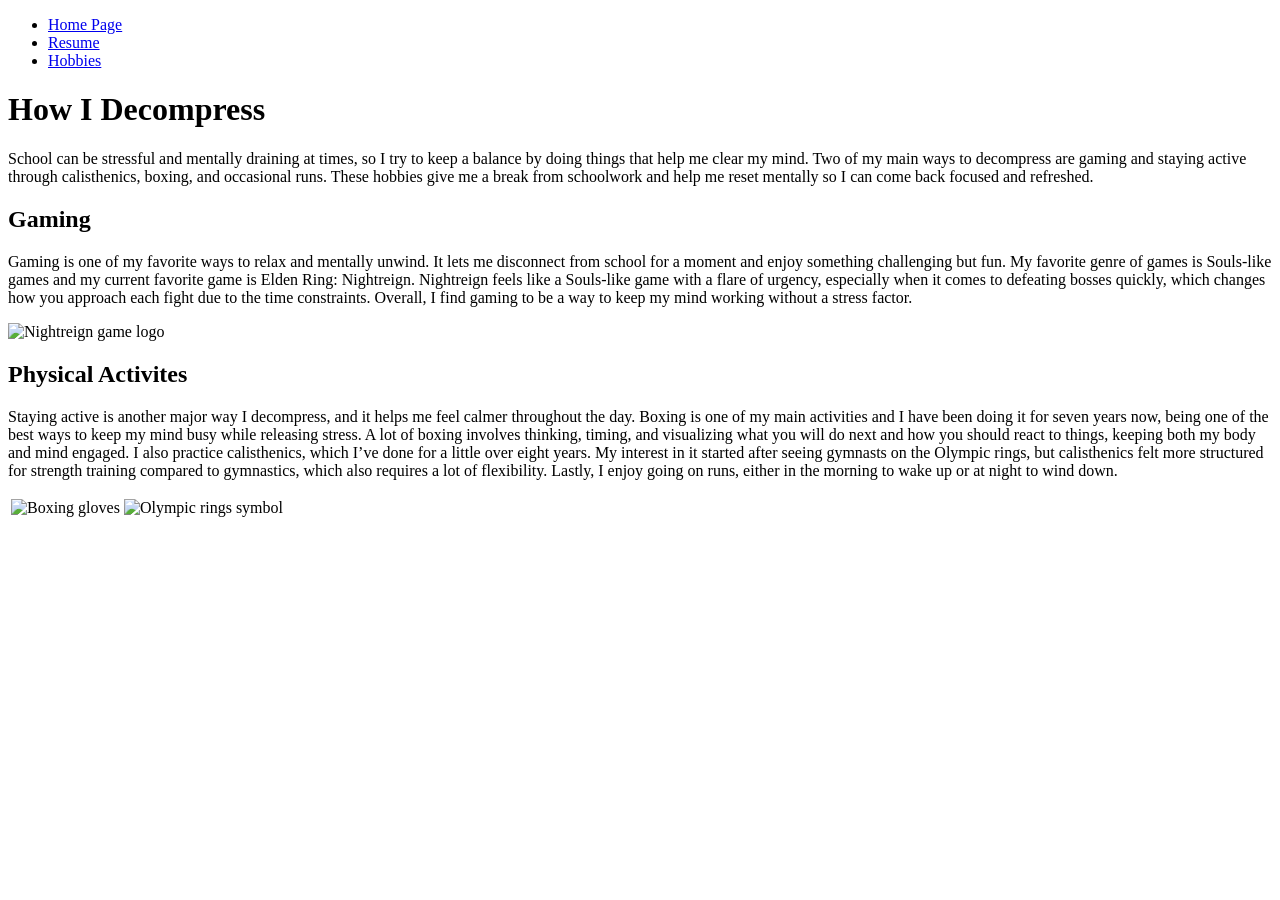
==== hobbies.html @ 48b9b443 "Transfering files" ====
<!DOCTYPE html>
<html lang="en-US">

<head>

	<meta charset="UTF-8">
	<meta name="viewport" content="width=device-width, initial-scale=1">

	<title>Hobbies</title>

	

</head>

<body>

  <header>
    <nav>
      <ul>
        <li><a href="index.html">Home Page</a></li>
        <li><a href="resume.html">Resume</a></li>
        <li><a href="hobbies.html">Hobbies</a></li>
      </ul>
    </nav>    
  </header>


  <h1>How I Decompress</h1>
  <p>
    School can be stressful and mentally draining at times, so I try to keep a balance by doing things that help me clear my mind. 
    Two of my main ways to decompress are gaming and staying active through calisthenics, boxing, and occasional runs. 
    These hobbies give me a break from schoolwork and help me reset mentally so I can come back focused and refreshed.
</p>


<h2>Gaming</h2>
<p> 
  Gaming is one of my favorite ways to relax and mentally unwind. It lets me disconnect from school for a moment and enjoy something challenging but fun. 
  My favorite genre of games is Souls-like games and my current favorite game is Elden Ring: Nightreign. Nightreign feels like a Souls-like game with a flare of urgency, especially when it comes to defeating bosses quickly, which changes how you approach each fight due to the time constraints. 
  Overall, I find gaming to be a way to keep my mind working without a stress factor.
</p>

<img src="images/Elden-Ring-Nightreign.jpg" alt="Nightreign game logo" width="500">


<h2>Physical Activites</h2>
<p>
  Staying active is another major way I decompress, and it helps me feel calmer throughout the day. Boxing is one of my main activities and I have been doing it for seven years now, being one of the best ways to keep my mind busy while releasing stress.
  A lot of boxing involves thinking, timing, and visualizing what you will do next and how you should react to things, keeping both my body and mind engaged. I also practice calisthenics, which I’ve done for a little over eight years. My interest in it started after seeing gymnasts on the 
  Olympic rings, but calisthenics felt more structured for strength training compared to gymnastics, which also requires a lot of flexibility. Lastly, I enjoy going on runs, either in the morning to wake up or at night to wind down.
</p>

<table>
  <tr>
    <td>
      <img src="images/boxing-gloves.png" alt="Boxing gloves" width="300">
    </td>
    <td>
      <img src="images/rings.jpg" alt="Olympic rings symbol" width="300">
    </td>
  </tr>
</table>





</body>

</html>
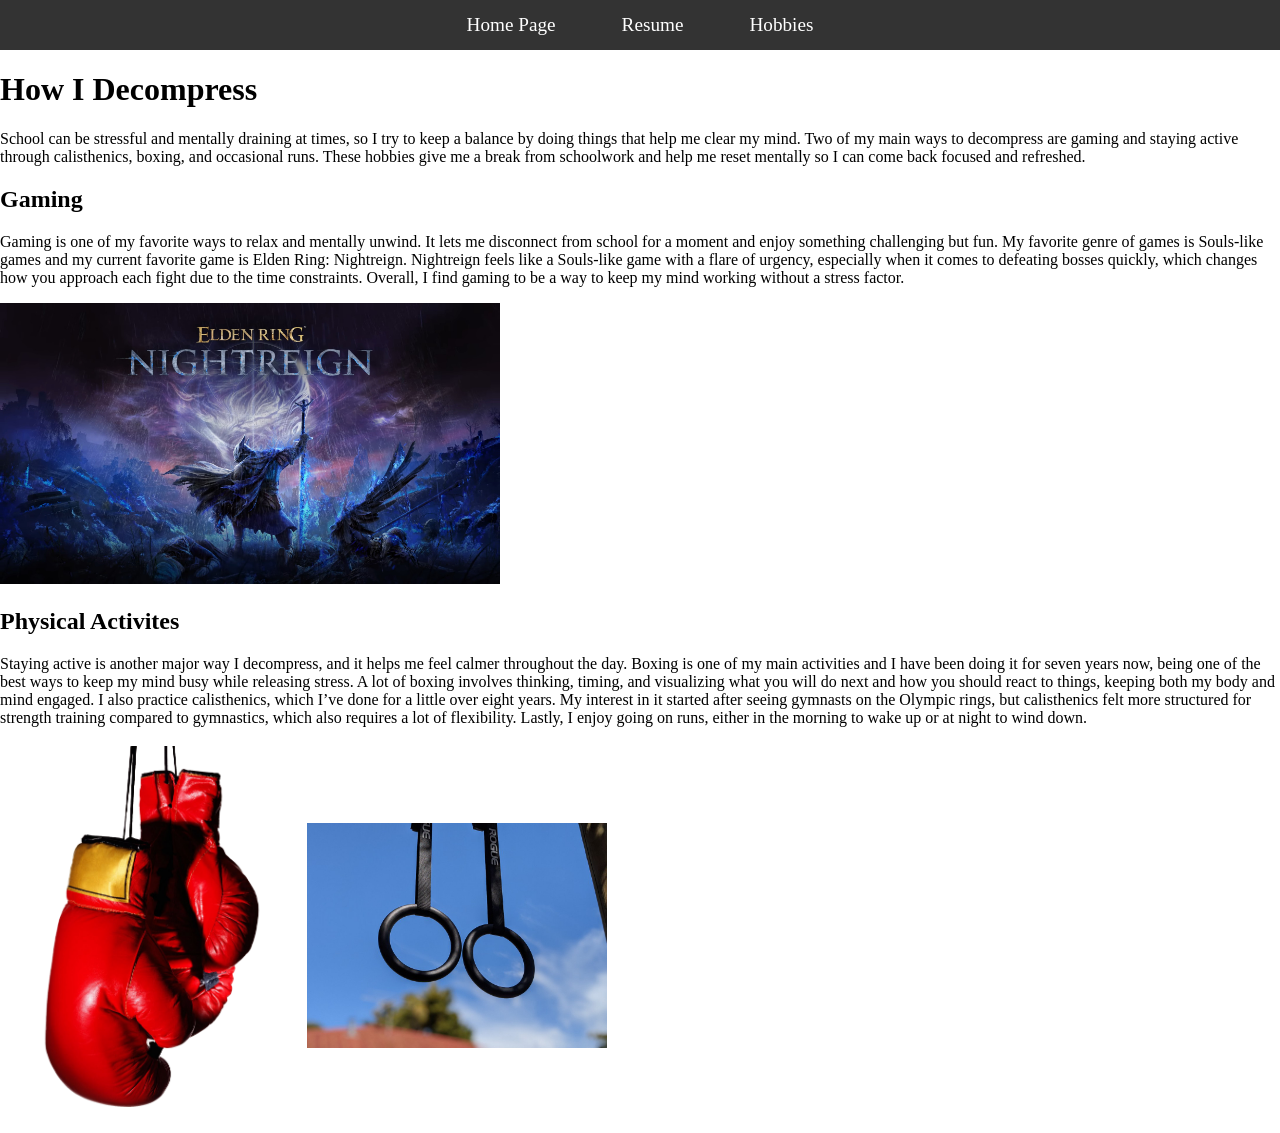
==== commit 2a85b9fa: "Checking how my iframe looks through the deployed pages instead of just my file." ====
--- a/hobbies.html
+++ b/hobbies.html
@@ -5,6 +5,7 @@
 
 	<meta charset="UTF-8">
 	<meta name="viewport" content="width=device-width, initial-scale=1">
+  <link rel="stylesheet" href="styles.css">
 
 	<title>Hobbies</title>
 
@@ -13,6 +14,7 @@
 </head>
 
 <body>
+  <body class="hobbies">
 
   <header>
     <nav>
--- a/styles.css
+++ b/styles.css
@@ -0,0 +1,165 @@
+/* Code for the navigation bar */
+
+body {
+  margin: 0;
+  padding: 0;
+}
+
+nav {
+  width: 100%;
+  background-color: #333;
+  text-align: center;
+}
+nav ul {
+  list-style: none; /* Required: one declaration for all pages */
+  padding: 0;
+  margin: 0;
+}
+
+nav ul li {
+  display: inline-block;
+  margin: 0 15px;
+}
+
+nav ul li a {
+  display: block;
+  color: white;
+  padding: 14px 16px;
+  text-decoration: none;
+  font-size: 1.2rem;
+}
+
+nav ul li a:hover {
+  background-color: #999;
+  color: #222;
+}
+
+
+
+/* CODE FOR STYLING resume.html*/
+/* Style 1 — Fixed resume layout + shadow to the resume content to look as a sheet/page */
+body.resume {
+  width: 960px;
+  margin: 0 auto;
+  background-color: #fafafa;
+  box-shadow: 0px 4px 10px rgba(0,0,0,0.2);
+}
+
+/*Making sure the navigation is not boxed up */
+body.resume nav {
+  width: 100vw; /* full viewport width */
+  margin-left: calc(50% - 50vw); /* re-center it */
+}
+/* Style 2 - Adding a wooden desk surface as background of the content */
+body.resume {
+  background-image: url('images/desk.jpg');
+  background-size: cover;
+  background-attachment: fixed;
+  background-position: center;
+}
+/* Style 3 - Making sure the resume content itself isn't affected by the wood background to avoid the text being hard to read */
+body.resume .resume-content {
+  background-color: #fafafa;
+  width: 960px;
+  margin: 0 auto;
+  box-shadow: 0px 4px 10px rgba(0,0,0,0.2);
+  padding: 20px;
+}
+/* Style 4 — Highlight + centering my name */
+body.resume h1 {
+  font-size: 2.5rem;
+  color: #E35335;
+  letter-spacing: 1px;
+  text-align: center;
+}
+/* Style 5 — Resume paragraph formatting */
+body.resume p {
+  max-width: 75%;
+  line-height: 1.6;
+}
+/* Style 6 — Editing resume section headers */
+body.resume h2 {
+  color: #333;
+  border-bottom: 2px solid #E35335;
+  padding-bottom: 5px;
+  margin-top: 30px;
+}
+/* Style 7 — Resume list being more spaced */
+body.resume ul li {
+  margin-bottom: 8px;
+}
+/* Style 8 — Job titles and school being italics*/
+body.resume h3 {
+  font-style: italic;
+  color: #555;
+}
+
+
+/* CODE FOR STYLING index.html */
+/* Style 1 — Fluid layout container + iit campus background image*/
+body.home {
+  max-width: 90%;
+  margin: 0 auto;
+  font-size: 1.1rem;
+  background-image: url('images/IllinoisTech.jpg');
+  background-size: cover;
+  background-position: center;
+  background-attachment: fixed;
+}
+/* Style 2- Keeping the text readable */
+body.home::before {
+  content: "";
+  position: fixed;
+  top: 0;
+  left: 0;
+  width: 100%;
+  height: 100%;
+  background: rgba(255, 255, 255, 0.6);
+  backdrop-filter: blur(2px);
+  z-index: -1;
+}
+/* Style 3 - Making heading 1 fit the logo colors and centering it */
+body.home h1 {
+  color: #0b6a90;
+  text-align: center;
+  margin-top: 20px;
+}
+/* Style 4 — Making heading 2 fit the logo colors above and also centering it */
+body.home h2 {
+  color: #0b6a90;
+  text-align: center;
+  margin-top: 30px;
+}
+/* Making sure the navigation isnt changed */
+body.home nav {
+  width: 100vw; /* full viewport width */
+  margin-left: calc(50% - 50vw); /* re-center it */
+}
+/* Style 5 - Editing the cybersecurity logo image */
+body.home img {
+  width: 60%;
+  max-width: 500px;
+  display: block;
+  margin: 20px auto;
+  border-radius: 10px;
+}
+/* Style 6 - Formatting the video player */ 
+body.home iframe {
+  width: 80%;
+  height: auto;
+  display: block;
+  margin: 20px auto;
+  border: 4px solid #333;
+}
+/* Style 7 - Making the letters/paragraphs more readable */
+body.home p {
+  line-height: 1.6;
+  max-width: 75%;
+  margin: 0 auto 20px auto;
+}
+
+
+
+
+
+
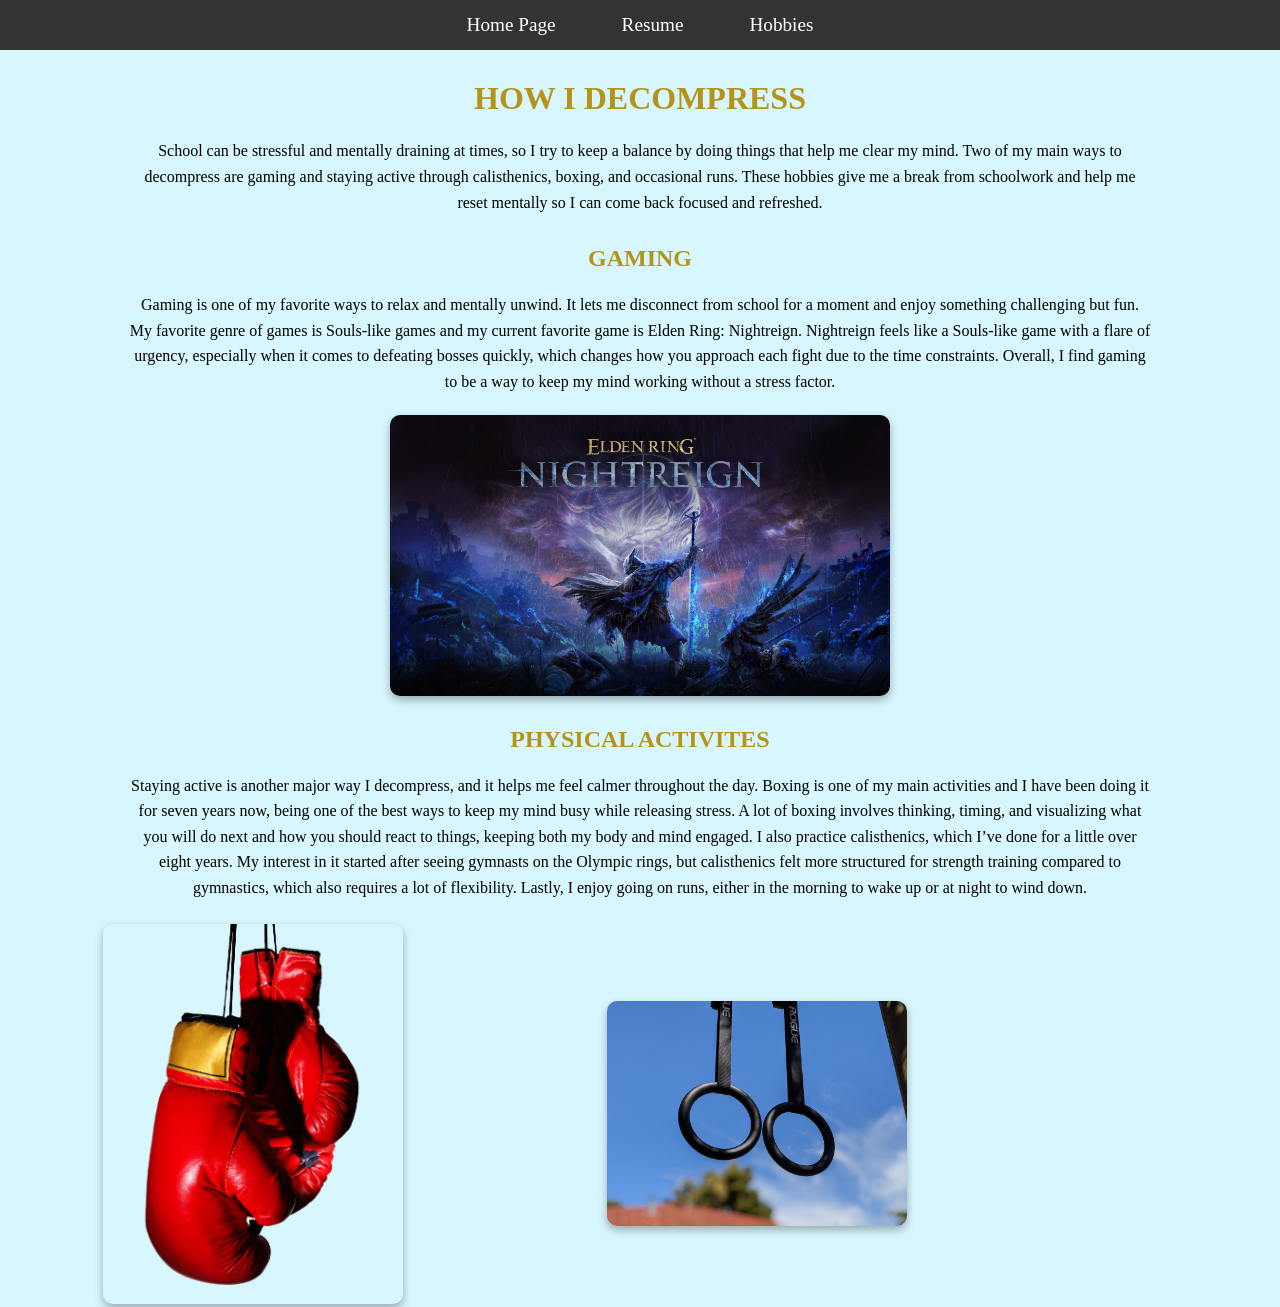
==== commit b6d4bb45: "Finishing touches." ====
--- a/hobbies.html
+++ b/hobbies.html
@@ -13,8 +13,7 @@
 
 </head>
 
-<body>
-  <body class="hobbies">
+<body class="hobbies">
 
   <header>
     <nav>
--- a/styles.css
+++ b/styles.css
@@ -146,11 +146,13 @@
 /* Style 6 - Formatting the video player */ 
 body.home iframe {
   width: 80%;
-  height: auto;
+  aspect-ratio: 16 / 9;
   display: block;
   margin: 20px auto;
   border: 4px solid #333;
-}
+  border-radius: 8px; 
+}
+
 /* Style 7 - Making the letters/paragraphs more readable */
 body.home p {
   line-height: 1.6;
@@ -162,4 +164,54 @@
 
 
 
-
+/* CODE FOR STYLING hobbies.html */
+/* Style 1 — Soft background*/
+body.hobbies {
+  background-color: #83e5fe52;
+}
+
+/* Style 2 — Section headers */
+body.hobbies h1 {
+  color: #b59319; 
+  text-transform: uppercase;
+  margin-top: 30px;
+  text-align: center;
+}
+body.hobbies h2 {
+  color: #b59319; 
+  text-transform: uppercase;
+  margin-top: 30px;
+  text-align: center;
+}
+/* Style 3 — Main images */
+body.hobbies img {
+  border-radius: 10px;
+  box-shadow: 0px 4px 8px rgba(0,0,0,0.3);
+  display: block;
+  margin: 20px auto;
+  width: 60%;
+  max-width: 500px;
+}
+/* Style 4 — Table images not overriding previous formatitng*/
+body.hobbies table img {
+  display: block;
+  margin: 0 auto;
+}
+/* Style 5 — Paragraph readability */
+body.hobbies p {
+  max-width: 80%;
+  margin: 0 auto 20px auto;
+  line-height: 1.6;
+  text-align: center;
+}
+/* Style 6 - Hovering over images making them pop */
+body.hobbies img:hover {
+  transform: scale(1.03);
+  transition: 0.3s ease;
+}
+
+
+
+
+
+
